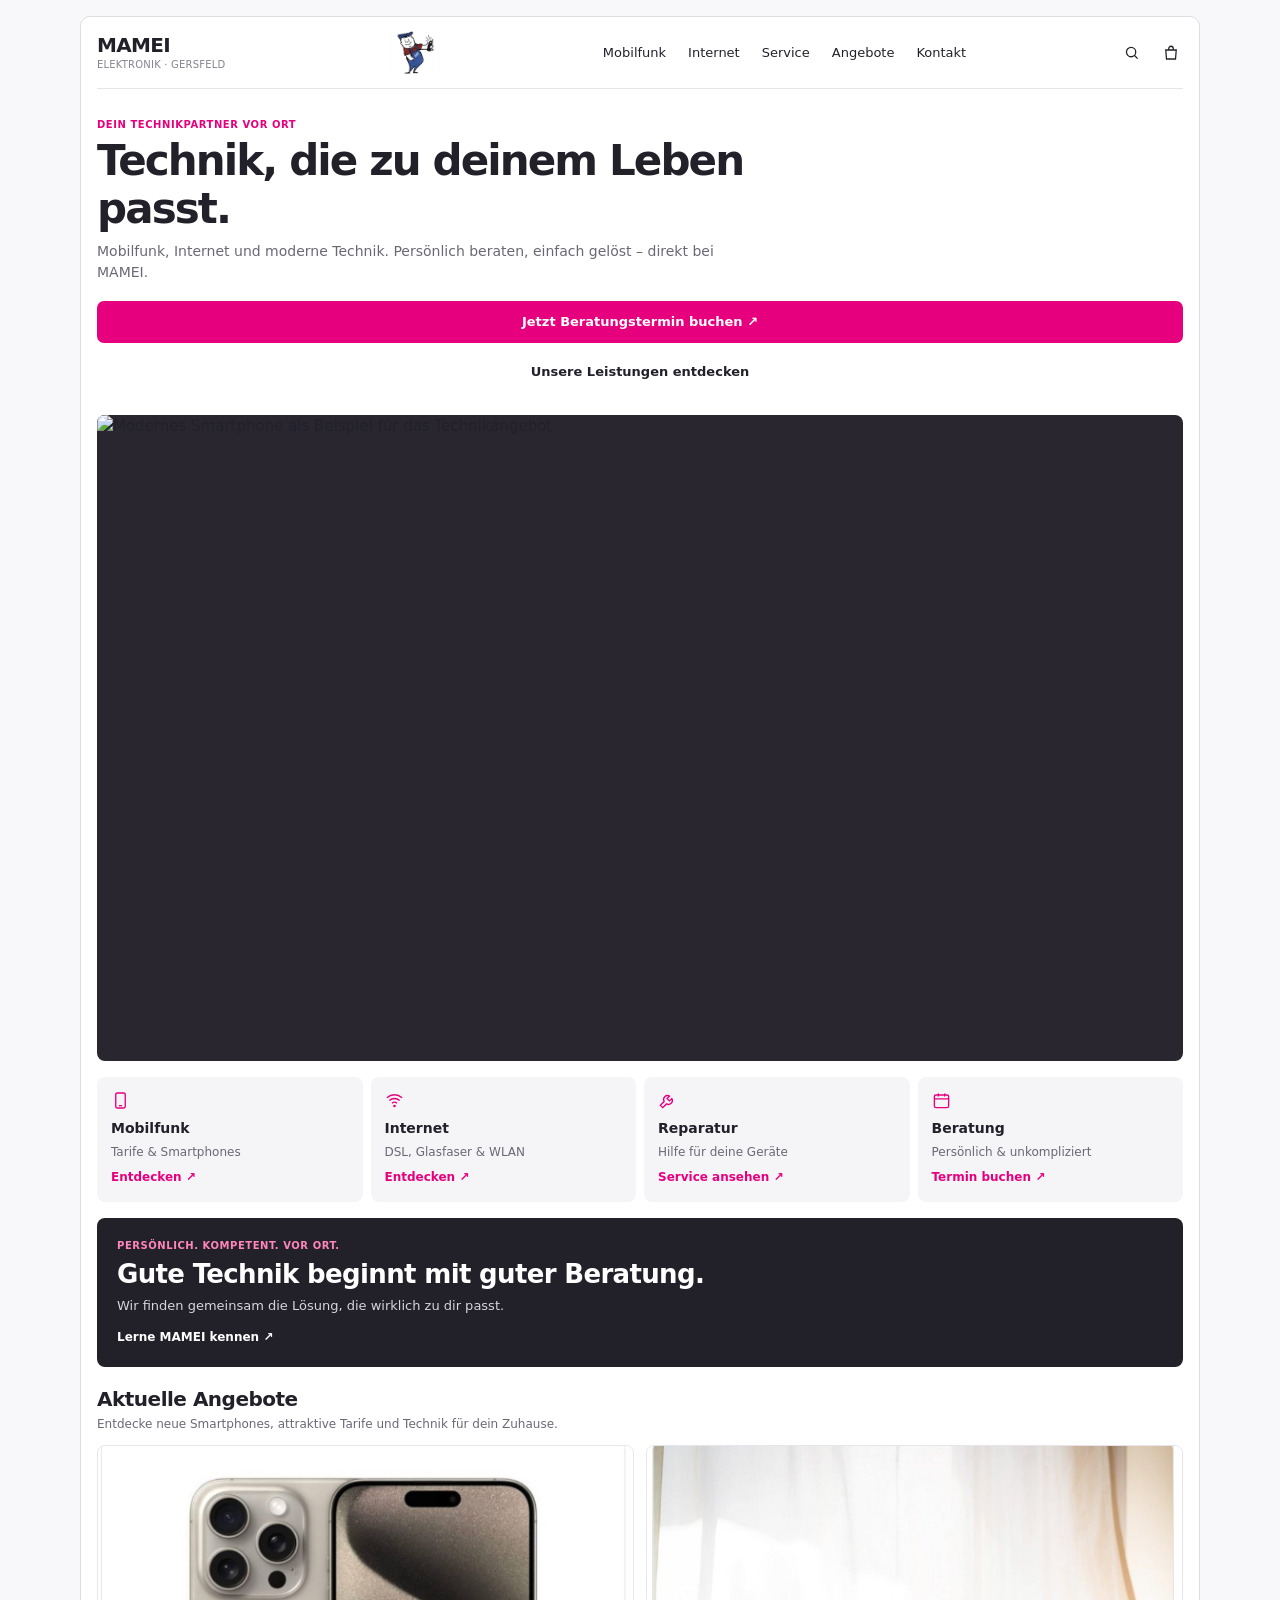
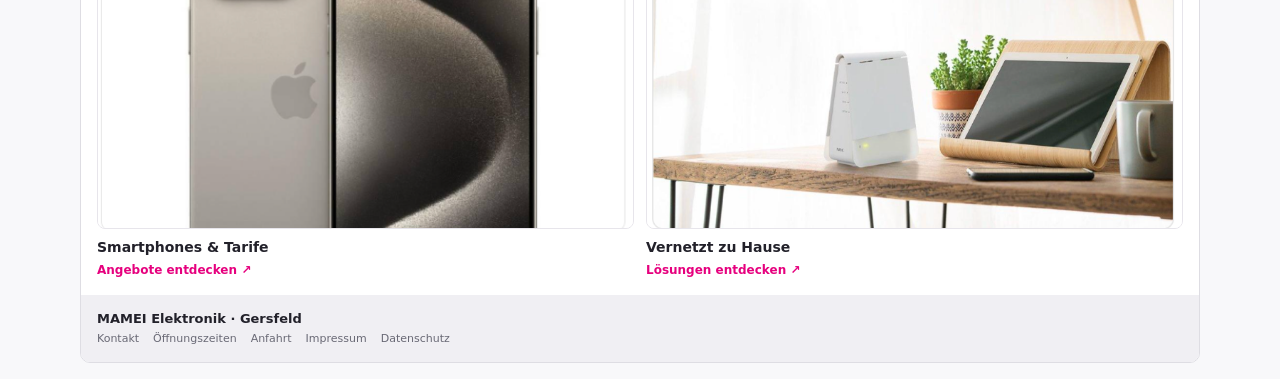
==== design-1-hell/index.html @ 3ec92f48 "design variants" ====
<!DOCTYPE html>
<html lang="de">
<head>
  <meta charset="UTF-8">
  <meta name="viewport" content="width=device-width, initial-scale=1">
  <meta name="description" content="MAMEI Elektronik – Mobilfunk, Internet, Reparatur und persönliche Beratung in Gersfeld.">
  <title>MAMEI Elektronik – Technik, die zu deinem Leben passt.</title>
  <style>
    :root {
      --magenta: #e6007e;
      --magenta-dark: #c9006b;
      --ink: #22212a;
      --muted: #696975;
      --line: #e7e5eb;
      --surface: #f5f4f7;
      --white: #fff;
      --radius: 8px;
      --page-width: 1120px;
    }

    * { box-sizing: border-box; }
    html { scroll-behavior: smooth; }
    body {
      margin: 0;
      background: #f8f8fa;
      color: var(--ink);
      font-family: Inter, ui-sans-serif, system-ui, -apple-system, BlinkMacSystemFont, "Segoe UI", sans-serif;
      font-size: 15px;
      line-height: 1.5;
    }
    a { color: inherit; text-decoration: none; }
    button, input { font: inherit; }
    button, a { -webkit-tap-highlight-color: transparent; }
    button:focus-visible, a:focus-visible {
      outline: 3px solid #ff8ac4;
      outline-offset: 3px;
    }

    .site-shell {
      width: min(100% - 28px, var(--page-width));
      margin: 16px auto;
      overflow: hidden;
      background: var(--white);
      border: 1px solid #dedde3;
      border-radius: 10px;
    }
    .site-header {
      min-height: 72px;
      margin: 0 16px;
      display: flex;
      align-items: center;
      justify-content: space-between;
      gap: 20px;
      border-bottom: 1px solid var(--line);
    }
    .brand { display: inline-flex; flex-direction: column; gap: 1px; }
    .brand-name { font-size: 20px; line-height: 1.1; font-weight: 750; letter-spacing: -.7px; }
    .brand-dot { display: block; width: 11px; height: 11px; margin: 5px 0 2px; background: var(--magenta); border-radius: 50%; }
    .brand-subtitle { color: #85838e; font-size: 10px; letter-spacing: .02em; }
    .header-mascot {
      display: block;
      flex: 0 0 auto;
      width: 70px;
      height: 52px;
      object-fit: contain;
      object-position: center;
    }
    .header-actions { display: flex; align-items: center; gap: 15px; }
    .icon-button {
      width: 24px; height: 32px; padding: 0; display: grid; place-items: center;
      border: 0; background: transparent; color: var(--ink); cursor: pointer;
    }
    .icon-button svg { width: 18px; height: 18px; stroke: currentColor; fill: none; stroke-width: 1.7; }
    .menu-toggle { display: none; }
    .desktop-nav { display: flex; align-items: center; gap: 22px; font-size: 13px; }
    .desktop-nav a:hover, .text-link:hover { color: var(--magenta-dark); }

    .hero { padding: 28px 16px 0; }
    .eyebrow {
      margin: 0 0 5px; color: var(--magenta); font-size: 10px;
      font-weight: 700; letter-spacing: .055em; text-transform: uppercase;
    }
    h1 { max-width: 720px; margin: 0 0 8px; font-size: clamp(26px, 4vw, 42px); line-height: 1.14; letter-spacing: -.045em; }
    .hero-copy { max-width: 670px; margin: 0; color: var(--muted); font-size: 14px; }
    .hero-actions { display: flex; flex-direction: column; align-items: stretch; gap: 8px; margin: 18px 0 22px; }
    .button {
      min-height: 42px; display: inline-flex; align-items: center; justify-content: center;
      padding: 10px 18px; border: 1px solid transparent; border-radius: 7px;
      font-size: 13px; font-weight: 650; cursor: pointer; transition: background .2s, transform .2s;
    }
    .button:hover { transform: translateY(-1px); }
    .button-primary { color: var(--white); background: var(--magenta); }
    .button-primary:hover { background: var(--magenta-dark); }
    .button-quiet { color: var(--ink); background: transparent; }
    .button-outline { color: var(--ink); border-color: var(--line); background: var(--white); }

    .hero-image {
      display: block; width: 100%; aspect-ratio: 1.68 / 1; object-fit: cover;
      border-radius: var(--radius); background: #292630;
    }
    .section { padding: 16px; }
    .service-grid { display: grid; grid-template-columns: repeat(4, minmax(0, 1fr)); gap: 8px; }
    .service-card {
      min-height: 116px; padding: 14px; border-radius: var(--radius); background: var(--surface);
      transition: transform .2s, box-shadow .2s;
    }
    .service-card:hover { transform: translateY(-2px); box-shadow: 0 5px 18px #22212a12; }
    .service-icon { width: 20px; height: 20px; margin-bottom: 7px; color: var(--magenta); }
    .service-icon svg { width: 19px; height: 19px; stroke: currentColor; fill: none; stroke-width: 1.7; }
    .service-card h2 { margin: 0 0 4px; font-size: 14px; font-weight: 650; }
    .service-card p { margin: 0 0 4px; color: var(--muted); font-size: 12px; }
    .text-link { color: var(--magenta); font-size: 12px; font-weight: 550; }

    .about-panel {
      margin: 0 16px;
      padding: 20px;
      color: var(--white);
      background: var(--ink);
      border-radius: var(--radius);
    }
    .about-panel .eyebrow { color: #ff85bd; }
    .about-panel h2 { margin: 0 0 6px; font-size: clamp(19px, 2.4vw, 26px); line-height: 1.25; letter-spacing: -.025em; }
    .about-panel p:not(.eyebrow) { margin: 0 0 9px; color: #d7d5de; font-size: 13px; }
    .about-panel .text-link { color: var(--white); }

    .offers { padding-top: 20px; }
    .section-heading { margin-bottom: 12px; }
    .section-heading h2 { margin: 0 0 3px; font-size: 20px; line-height: 1.25; letter-spacing: -.025em; }
    .section-heading p { margin: 0; color: var(--muted); font-size: 12px; }
    .offer-grid { display: grid; grid-template-columns: repeat(2, minmax(0, 1fr)); gap: 12px; }
    .offer-card { min-width: 0; }
    .offer-image {
      width: 100%; aspect-ratio: 1.4 / 1; display: block; object-fit: cover;
      border: 1px solid var(--line); border-radius: var(--radius); background: var(--surface);
    }
    .offer-card h3 { margin: 8px 0 3px; font-size: 14px; font-weight: 650; }
    .offer-card p { margin: 0; color: var(--muted); font-size: 12px; }
    .site-footer { margin-top: 0; padding: 14px 16px; background: #f0eff3; }
    .site-footer strong { display: block; margin-bottom: 3px; font-size: 13px; }
    .footer-links { display: flex; flex-wrap: wrap; gap: 5px 14px; color: var(--muted); font-size: 11px; }
    .footer-links a:hover { color: var(--magenta-dark); }

    .mobile-menu {
      display: none; padding: 8px 16px 14px; border-bottom: 1px solid var(--line);
    }
    .mobile-menu.is-open { display: grid; gap: 0; }
    .mobile-menu a { padding: 11px 0; border-bottom: 1px solid var(--line); font-size: 14px; }
    .mobile-menu a:last-child { border-bottom: 0; }

    .search-panel {
      display: none; margin: 0 16px 12px; padding: 12px; background: var(--surface); border-radius: var(--radius);
    }
    .search-panel.is-open { display: flex; gap: 8px; }
    .search-panel input { min-width: 0; flex: 1; padding: 9px 10px; border: 1px solid var(--line); border-radius: 6px; }
    .search-panel button { border: 0; border-radius: 6px; padding: 8px 12px; color: white; background: var(--magenta); cursor: pointer; }

    @media (max-width: 760px) {
      .site-shell { width: min(100% - 20px, 540px); margin: 8px auto; border-radius: 9px; }
      .site-header { min-height: 72px; margin: 0 8px; gap: 10px; }
      .brand-name { font-size: 16px; }
      .brand-subtitle { font-size: 9px; }
      .header-mascot { width: 46px; height: 42px; margin-left: auto; }
      .header-actions { gap: 8px; }
      .icon-button { width: 19px; }
      .icon-button svg { width: 15px; height: 15px; }
      .desktop-nav { display: none; }
      .menu-toggle { display: grid; }
      .hero { padding: 20px 8px 0; }
      h1 { font-size: 21px; letter-spacing: -.035em; }
      .hero-copy { font-size: 11px; line-height: 1.55; }
      .hero-actions { gap: 4px; margin: 12px 0 17px; }
      .button { min-height: 34px; padding: 8px 10px; font-size: 11px; border-radius: 6px; }
      .hero-image { aspect-ratio: 1.42 / 1; }
      .section { padding: 9px 8px; }
      .service-grid { grid-template-columns: repeat(2, minmax(0, 1fr)); gap: 5px; }
      .service-card { min-height: 88px; padding: 9px; }
      .service-icon { width: 16px; height: 16px; margin-bottom: 3px; }
      .service-icon svg { width: 15px; height: 15px; }
      .service-card h2 { font-size: 11px; margin-bottom: 3px; font-weight: 550; }
      .service-card p, .text-link { font-size: 10px; }
      .service-card p { margin-bottom: 2px; }
      .about-panel { margin: 0 8px; padding: 11px; border-radius: 6px; }
      .about-panel .eyebrow { font-size: 8px; margin-bottom: 4px; }
      .about-panel h2 { font-size: 13px; margin-bottom: 5px; }
      .about-panel p:not(.eyebrow) { font-size: 10px; line-height: 1.5; margin-bottom: 5px; }
      .about-panel .text-link { font-size: 10px; }
      .offers { padding-top: 13px; }
      .section-heading { margin-bottom: 9px; }
      .section-heading h2 { font-size: 13px; }
      .section-heading p { font-size: 10px; }
      .offer-grid { gap: 6px; }
      .offer-image { aspect-ratio: 1.23 / 1; border-radius: 5px; }
      .offer-card h3 { margin-top: 6px; font-size: 10px; font-weight: 550; }
      .offer-card p { font-size: 9px; }
      .site-footer { padding: 9px 8px; }
      .site-footer strong { font-size: 10px; font-weight: 550; }
      .footer-links { gap: 3px 8px; font-size: 9px; }
    }
    @media (prefers-reduced-motion: reduce) {
      html { scroll-behavior: auto; }
      *, *::before, *::after { transition-duration: .01ms !important; animation-duration: .01ms !important; }
    }
  </style>
</head>
<body>
  <div class="site-shell">
    <header class="site-header">
      <a class="brand" href="#" aria-label="MAMEI Startseite">
        <span class="brand-name">MAMEI</span>
        <span class="brand-subtitle">ELEKTRONIK · GERSFELD</span>
      </a>

      <img class="header-mascot" src="mamei-maennchen.png" alt="MAMEI-Männchen mit Smartphone" width="70" height="52">

      <nav class="desktop-nav" aria-label="Hauptnavigation">
        <a href="#mobilfunk">Mobilfunk</a>
        <a href="#internet">Internet</a>
        <a href="#service">Service</a>
        <a href="#angebote">Angebote</a>
        <a href="#kontakt">Kontakt</a>
      </nav>

      <div class="header-actions">
        <button class="icon-button" id="searchToggle" aria-label="Suche öffnen" aria-expanded="false">
          <svg viewBox="0 0 24 24" aria-hidden="true"><circle cx="10.8" cy="10.8" r="6.2"/><path d="m15.4 15.4 4.1 4.1"/></svg>
        </button>
        <a class="icon-button" href="#angebote" aria-label="Zum Shop">
          <svg viewBox="0 0 24 24" aria-hidden="true"><path d="M5 8h14l-1 12H6L5 8Z"/><path d="M9 8V6a3 3 0 0 1 6 0v2"/></svg>
        </a>
        <button class="icon-button menu-toggle" id="menuToggle" aria-label="Menü öffnen" aria-expanded="false">
          <svg viewBox="0 0 24 24" aria-hidden="true"><path d="M4 7h16M4 12h16M4 17h16"/></svg>
        </button>
      </div>
    </header>

    <nav class="mobile-menu" id="mobileMenu" aria-label="Mobile Navigation">
      <a href="#mobilfunk">Mobilfunk & Tarife</a>
      <a href="#internet">Internet & Festnetz</a>
      <a href="#service">Reparatur & Service</a>
      <a href="#angebote">Aktuelle Angebote</a>
      <a href="#kontakt">Kontakt & Öffnungszeiten</a>
    </nav>

    <form class="search-panel" id="searchPanel" role="search">
      <input type="search" placeholder="Wonach suchst du?" aria-label="Suchbegriff">
      <button type="submit">Suchen</button>
    </form>

    <main>
      <section class="hero">
        <p class="eyebrow">Dein Technikpartner vor Ort</p>
        <h1>Technik, die zu deinem Leben passt.</h1>
        <p class="hero-copy">Mobilfunk, Internet und moderne Technik. Persönlich beraten, einfach gelöst – direkt bei MAMEI.</p>
        <div class="hero-actions">
          <a class="button button-primary" href="#kontakt">Jetzt Beratungstermin buchen ↗</a>
          <a class="button button-quiet" href="#leistungen">Unsere Leistungen entdecken</a>
        </div>

        <!-- Platzhalterbild: später durch ein eigenes MAMEI-Motiv ersetzen. -->
        <img class="hero-image"
          src="https://images.unsplash.com/photo-1592899677977-9c10ca588bbd?auto=format&fit=crop&w=1600&q=85"
          alt="Modernes Smartphone als Beispiel für das Technikangebot">
      </section>

      <section class="section" id="leistungen" aria-label="Unsere Leistungen">
        <div class="service-grid">
          <a class="service-card" id="mobilfunk" href="#angebote">
            <div class="service-icon" aria-hidden="true"><svg viewBox="0 0 24 24"><rect x="6" y="2.5" width="12" height="19" rx="2"/><path d="M10 18.5h4"/></svg></div>
            <h2>Mobilfunk</h2>
            <p>Tarife &amp; Smartphones</p>
            <span class="text-link">Entdecken ↗</span>
          </a>
          <a class="service-card" id="internet" href="#kontakt">
            <div class="service-icon" aria-hidden="true"><svg viewBox="0 0 24 24"><path d="M2.5 8.5a14 14 0 0 1 19 0M5.5 12a9.5 9.5 0 0 1 13 0M8.8 15.5a4.7 4.7 0 0 1 6.4 0"/><circle cx="12" cy="19" r=".8"/></svg></div>
            <h2>Internet</h2>
            <p>DSL, Glasfaser &amp; WLAN</p>
            <span class="text-link">Entdecken ↗</span>
          </a>
          <a class="service-card" id="service" href="#kontakt">
            <div class="service-icon" aria-hidden="true"><svg viewBox="0 0 24 24"><path d="M14.5 6.5a5 5 0 0 0-6.8 6.8L3 18l3 3 4.7-4.7a5 5 0 0 0 6.8-6.8l-3 3-3-3 3-3Z"/></svg></div>
            <h2>Reparatur</h2>
            <p>Hilfe für deine Geräte</p>
            <span class="text-link">Service ansehen ↗</span>
          </a>
          <a class="service-card" href="#kontakt">
            <div class="service-icon" aria-hidden="true"><svg viewBox="0 0 24 24"><rect x="3" y="5" width="18" height="16" rx="2"/><path d="M16 3v4M8 3v4M3 10h18"/></svg></div>
            <h2>Beratung</h2>
            <p>Persönlich &amp; unkompliziert</p>
            <span class="text-link">Termin buchen ↗</span>
          </a>
        </div>
      </section>

      <section class="about-panel" aria-labelledby="about-title">
        <p class="eyebrow">Persönlich. Kompetent. Vor Ort.</p>
        <h2 id="about-title">Gute Technik beginnt mit guter Beratung.</h2>
        <p>Wir finden gemeinsam die Lösung, die wirklich zu dir passt.</p>
        <a class="text-link" href="#kontakt">Lerne MAMEI kennen ↗</a>
      </section>

      <section class="section offers" id="angebote">
        <div class="section-heading">
          <h2>Aktuelle Angebote</h2>
          <p>Entdecke neue Smartphones, attraktive Tarife und Technik für dein Zuhause.</p>
        </div>
        <div class="offer-grid">
          <article class="offer-card">
            <a href="#kontakt" aria-label="Smartphones und Tarife entdecken">
              <img class="offer-image"
                src="../apple.png"
                alt="Smartphone-Produktfotografie" loading="lazy">
            </a>
            <h3>Smartphones &amp; Tarife</h3>
            <p><a class="text-link" href="#kontakt">Angebote entdecken ↗</a></p>
          </article>
          <article class="offer-card">
            <a href="#kontakt" aria-label="Lösungen für das vernetzte Zuhause entdecken">
              <img class="offer-image"
                src="../workspace.png"
                alt="Technik für das vernetzte Zuhause" loading="lazy">
            </a>
            <h3>Vernetzt zu Hause</h3>
            <p><a class="text-link" href="#kontakt">Lösungen entdecken ↗</a></p>
          </article>
        </div>
      </section>
    </main>

    <footer class="site-footer" id="kontakt">
      <strong>MAMEI Elektronik · Gersfeld</strong>
      <div class="footer-links">
        <a href="mailto:info@mamei.de">Kontakt</a>
        <a href="#kontakt">Öffnungszeiten</a>
        <a href="#kontakt">Anfahrt</a>
        <a href="#kontakt">Impressum</a>
        <a href="#kontakt">Datenschutz</a>
      </div>
    </footer>
  </div>

  <script>
    const menuToggle = document.querySelector("#menuToggle");
    const mobileMenu = document.querySelector("#mobileMenu");
    const searchToggle = document.querySelector("#searchToggle");
    const searchPanel = document.querySelector("#searchPanel");

    menuToggle?.addEventListener("click", () => {
      const isOpen = mobileMenu.classList.toggle("is-open");
      menuToggle.setAttribute("aria-expanded", String(isOpen));
      menuToggle.setAttribute("aria-label", isOpen ? "Menü schließen" : "Menü öffnen");
    });

    mobileMenu?.querySelectorAll("a").forEach(link => {
      link.addEventListener("click", () => {
        mobileMenu.classList.remove("is-open");
        menuToggle.setAttribute("aria-expanded", "false");
      });
    });

    searchToggle?.addEventListener("click", () => {
      const isOpen = searchPanel.classList.toggle("is-open");
      searchToggle.setAttribute("aria-expanded", String(isOpen));
      if (isOpen) searchPanel.querySelector("input")?.focus();
    });

    searchPanel?.addEventListener("submit", event => {
      event.preventDefault();
      const query = searchPanel.querySelector("input").value.trim();
      if (query) {
        alert("Die Suchfunktion ist ein Platzhalter. Gesucht wurde: " + query);
      }
    });
  </script>
</body>
</html>
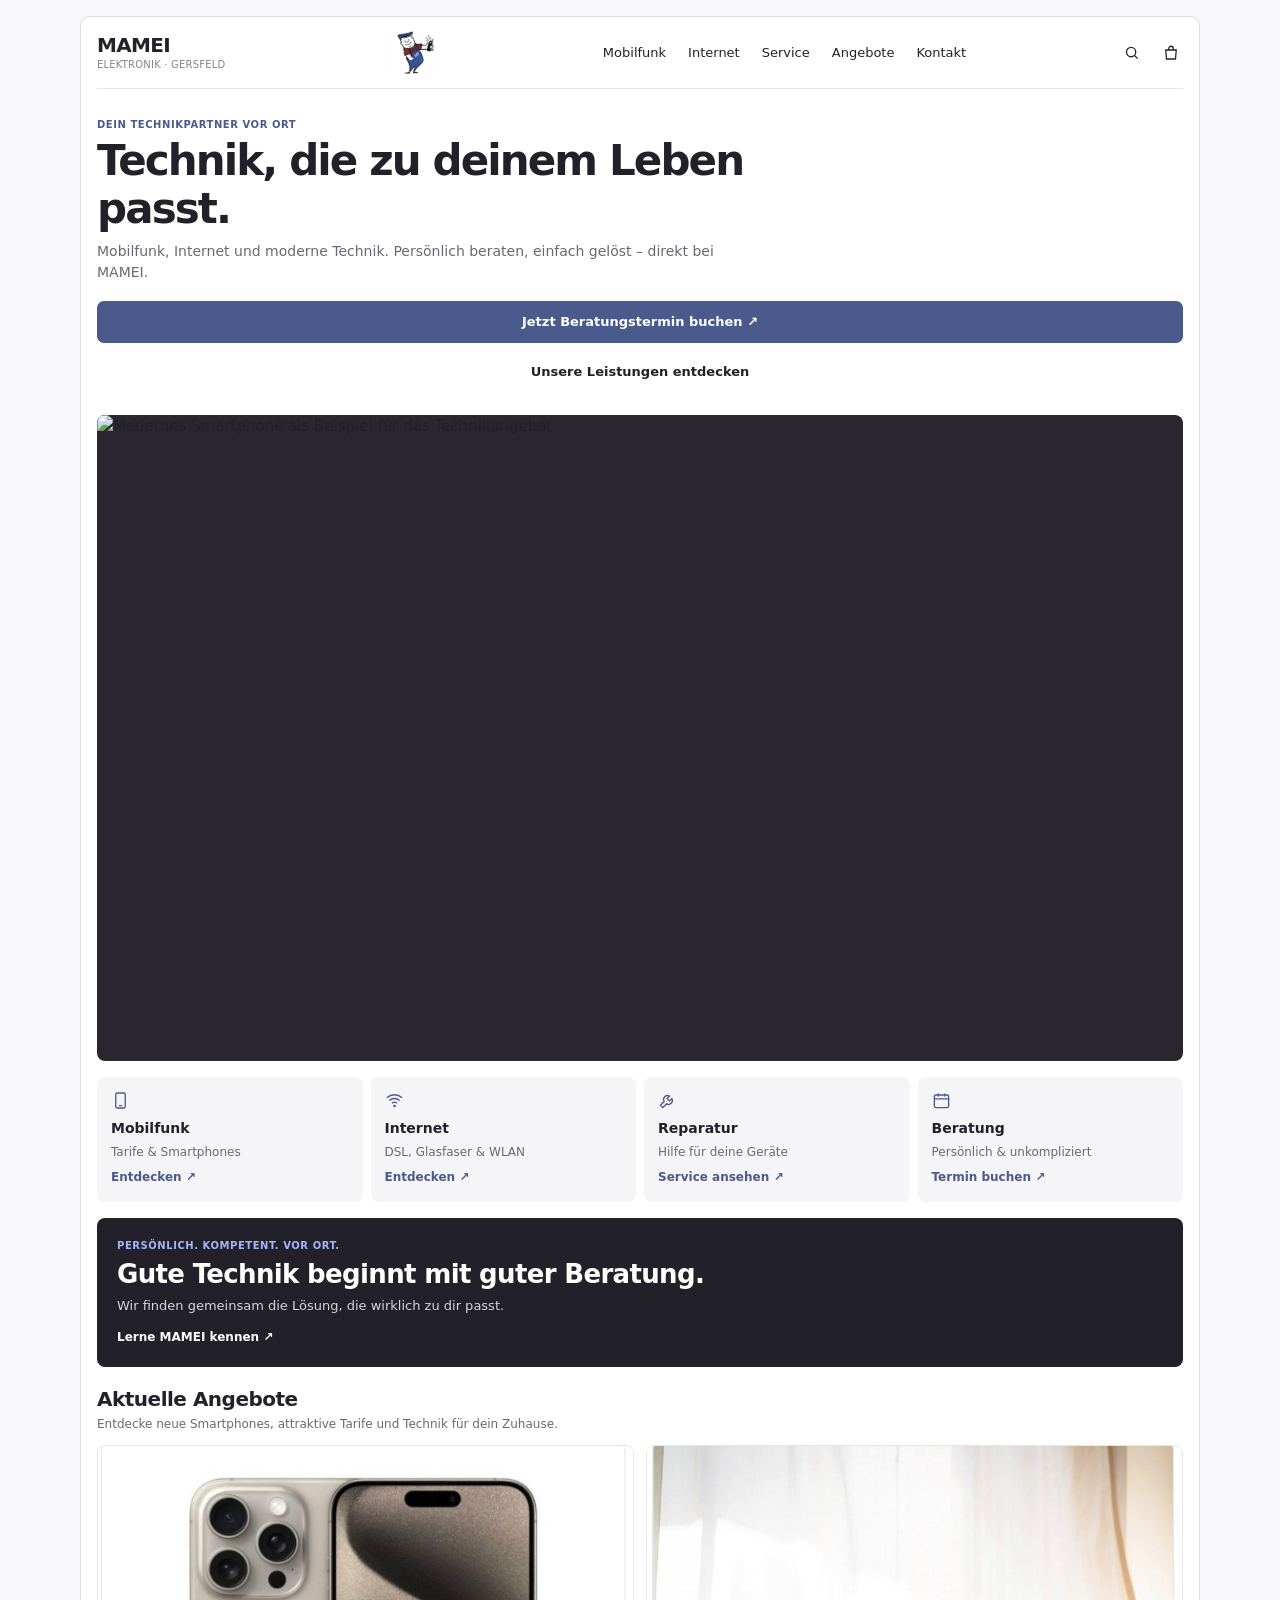
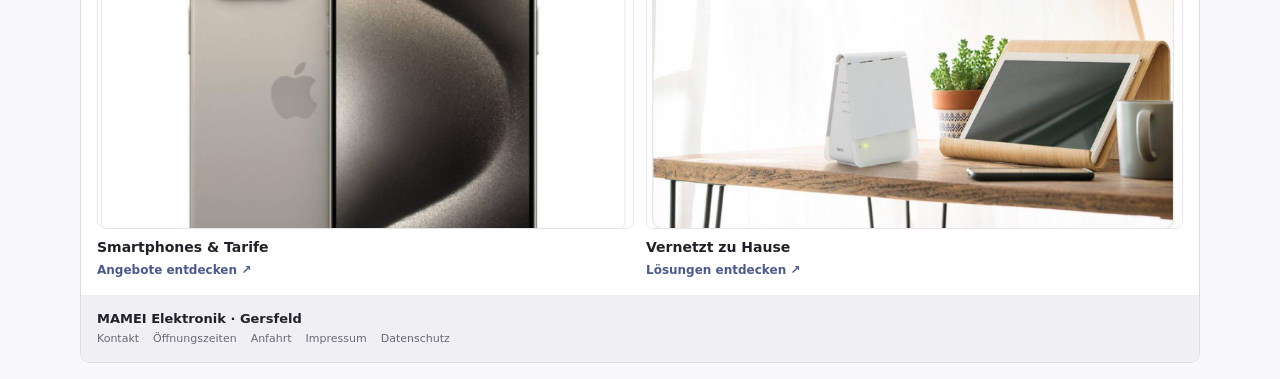
==== commit af6138ae: "color update" ====
--- a/design-1-hell/index.html
+++ b/design-1-hell/index.html
@@ -7,8 +7,8 @@
   <title>MAMEI Elektronik – Technik, die zu deinem Leben passt.</title>
   <style>
     :root {
-      --magenta: #e6007e;
-      --magenta-dark: #c9006b;
+      --accent: #4b5a8d;
+      --accent-dark: #2f3a5f;
       --ink: #22212a;
       --muted: #696975;
       --line: #e7e5eb;
@@ -32,7 +32,7 @@
     button, input { font: inherit; }
     button, a { -webkit-tap-highlight-color: transparent; }
     button:focus-visible, a:focus-visible {
-      outline: 3px solid #ff8ac4;
+      outline: 3px solid #98a7df;
       outline-offset: 3px;
     }
 
@@ -55,7 +55,7 @@
     }
     .brand { display: inline-flex; flex-direction: column; gap: 1px; }
     .brand-name { font-size: 20px; line-height: 1.1; font-weight: 750; letter-spacing: -.7px; }
-    .brand-dot { display: block; width: 11px; height: 11px; margin: 5px 0 2px; background: var(--magenta); border-radius: 50%; }
+    .brand-dot { display: block; width: 11px; height: 11px; margin: 5px 0 2px; background: var(--accent); border-radius: 50%; }
     .brand-subtitle { color: #85838e; font-size: 10px; letter-spacing: .02em; }
     .header-mascot {
       display: block;
@@ -73,11 +73,11 @@
     .icon-button svg { width: 18px; height: 18px; stroke: currentColor; fill: none; stroke-width: 1.7; }
     .menu-toggle { display: none; }
     .desktop-nav { display: flex; align-items: center; gap: 22px; font-size: 13px; }
-    .desktop-nav a:hover, .text-link:hover { color: var(--magenta-dark); }
+    .desktop-nav a:hover, .text-link:hover { color: var(--accent-dark); }
 
     .hero { padding: 28px 16px 0; }
     .eyebrow {
-      margin: 0 0 5px; color: var(--magenta); font-size: 10px;
+      margin: 0 0 5px; color: var(--accent); font-size: 10px;
       font-weight: 700; letter-spacing: .055em; text-transform: uppercase;
     }
     h1 { max-width: 720px; margin: 0 0 8px; font-size: clamp(26px, 4vw, 42px); line-height: 1.14; letter-spacing: -.045em; }
@@ -89,8 +89,8 @@
       font-size: 13px; font-weight: 650; cursor: pointer; transition: background .2s, transform .2s;
     }
     .button:hover { transform: translateY(-1px); }
-    .button-primary { color: var(--white); background: var(--magenta); }
-    .button-primary:hover { background: var(--magenta-dark); }
+    .button-primary { color: var(--white); background: var(--accent); }
+    .button-primary:hover { background: var(--accent-dark); }
     .button-quiet { color: var(--ink); background: transparent; }
     .button-outline { color: var(--ink); border-color: var(--line); background: var(--white); }
 
@@ -105,11 +105,11 @@
       transition: transform .2s, box-shadow .2s;
     }
     .service-card:hover { transform: translateY(-2px); box-shadow: 0 5px 18px #22212a12; }
-    .service-icon { width: 20px; height: 20px; margin-bottom: 7px; color: var(--magenta); }
+    .service-icon { width: 20px; height: 20px; margin-bottom: 7px; color: var(--accent); }
     .service-icon svg { width: 19px; height: 19px; stroke: currentColor; fill: none; stroke-width: 1.7; }
     .service-card h2 { margin: 0 0 4px; font-size: 14px; font-weight: 650; }
     .service-card p { margin: 0 0 4px; color: var(--muted); font-size: 12px; }
-    .text-link { color: var(--magenta); font-size: 12px; font-weight: 550; }
+    .text-link { color: var(--accent); font-size: 12px; font-weight: 550; }
 
     .about-panel {
       margin: 0 16px;
@@ -118,7 +118,7 @@
       background: var(--ink);
       border-radius: var(--radius);
     }
-    .about-panel .eyebrow { color: #ff85bd; }
+    .about-panel .eyebrow { color: #a5b4fc; }
     .about-panel h2 { margin: 0 0 6px; font-size: clamp(19px, 2.4vw, 26px); line-height: 1.25; letter-spacing: -.025em; }
     .about-panel p:not(.eyebrow) { margin: 0 0 9px; color: #d7d5de; font-size: 13px; }
     .about-panel .text-link { color: var(--white); }
@@ -138,7 +138,7 @@
     .site-footer { margin-top: 0; padding: 14px 16px; background: #f0eff3; }
     .site-footer strong { display: block; margin-bottom: 3px; font-size: 13px; }
     .footer-links { display: flex; flex-wrap: wrap; gap: 5px 14px; color: var(--muted); font-size: 11px; }
-    .footer-links a:hover { color: var(--magenta-dark); }
+    .footer-links a:hover { color: var(--accent-dark); }
 
     .mobile-menu {
       display: none; padding: 8px 16px 14px; border-bottom: 1px solid var(--line);
@@ -152,7 +152,7 @@
     }
     .search-panel.is-open { display: flex; gap: 8px; }
     .search-panel input { min-width: 0; flex: 1; padding: 9px 10px; border: 1px solid var(--line); border-radius: 6px; }
-    .search-panel button { border: 0; border-radius: 6px; padding: 8px 12px; color: white; background: var(--magenta); cursor: pointer; }
+    .search-panel button { border: 0; border-radius: 6px; padding: 8px 12px; color: white; background: var(--accent); cursor: pointer; }
 
     @media (max-width: 760px) {
       .site-shell { width: min(100% - 20px, 540px); margin: 8px auto; border-radius: 9px; }
@@ -210,7 +210,7 @@
         <span class="brand-subtitle">ELEKTRONIK · GERSFELD</span>
       </a>
 
-      <img class="header-mascot" src="mamei-maennchen.png" alt="MAMEI-Männchen mit Smartphone" width="70" height="52">
+      <img class="header-mascot" src="../mamei-maennchen.png" alt="MAMEI-Männchen mit Smartphone" width="70" height="52">
 
       <nav class="desktop-nav" aria-label="Hauptnavigation">
         <a href="#mobilfunk">Mobilfunk</a>
